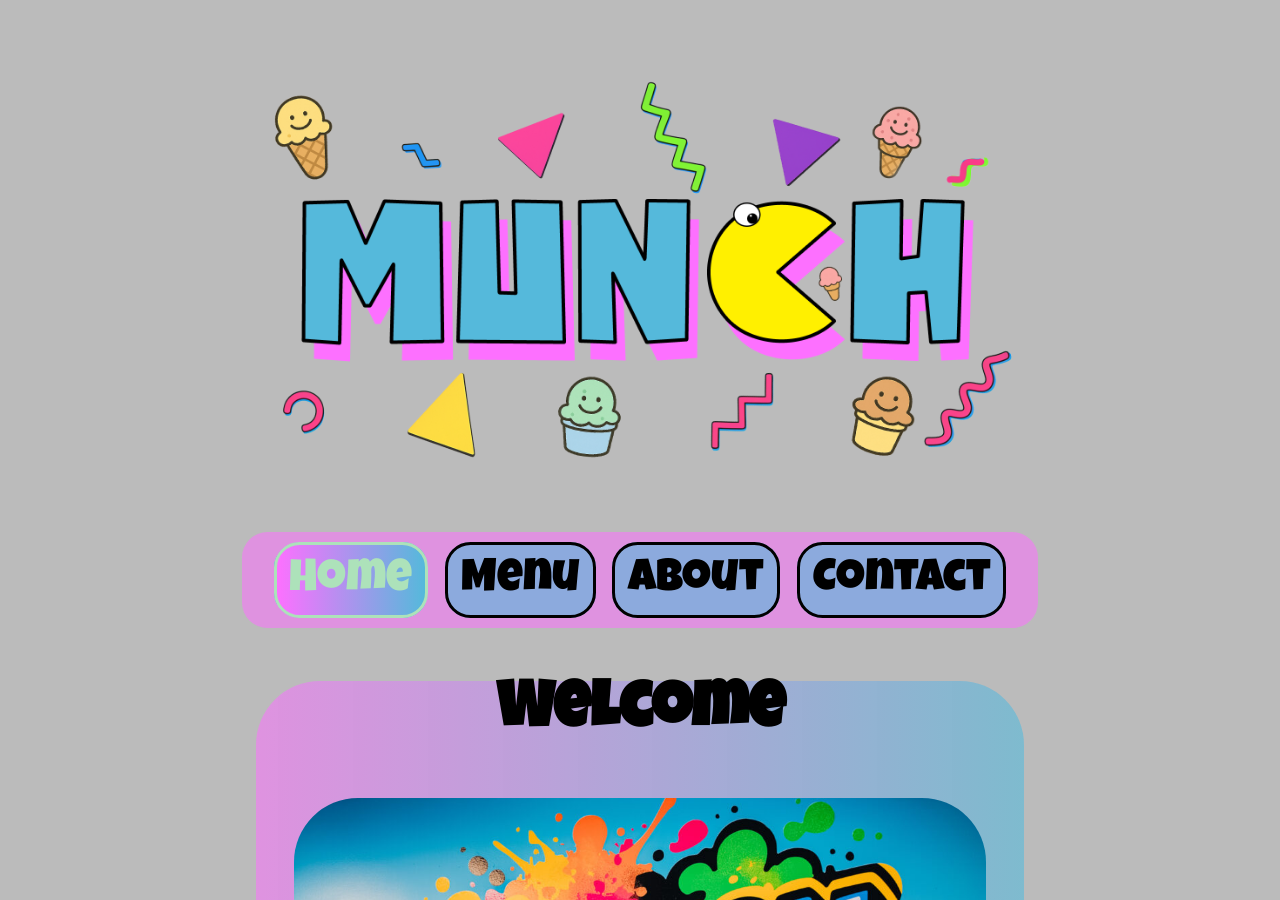
==== index.html @ 7984727c "Fix background mask and section margins." ====
<!DOCTYPE html>
<html>
    <head>
        <meta name="viewport" content="width=device-width, initial-scale=1.0" charset="UTF-8">
        <!-- Meta-Tag for the page title -->
        <title>Munch Gelato</title>

        <!-- META  -->
        <meta charset='UTF-8'>
        <meta name="description" content=""/>
        <meta name="robots" content="index, follow"/>
        <meta name="author" content="Streight Digital Solutions"/>
        <meta property="og:description" content=""/>
        <meta property="og:url" content="https://whatsapp.com"/>
        <meta property="og:image" href="/assets/images/favicon.png"/>
        <meta http-equiv="cache-control" content="no-cache">
        <meta http-equiv='expires' content='0'/>
        <meta http-equiv='pragma' content='no-cache'/>

        <!-- LINKS  -->
        <link rel="icon" type="image/png" href="/assets/images/favicon.png"/>
        <link rel="stylesheet" href="style.css"/>
        <link rel="preconnect" href="https://fonts.googleapis.com"/>
        <link rel="preconnect" href="https://fonts.gstatic.com" crossorigin/>
        <link href="https://fonts.googleapis.com/css?family=Luckiest+Guy" rel="stylesheet"/>
        <link rel="canonical" href="https://www.streightdigital.ca/"/>
    </head>
    <body>
        <div class="mask">
            
            <video autoplay muted loop class="video">
                <source src="./assets/video/backdrop.mp4" type="video/mp4">
            </video>
            
            <header>
                <img class="main-logo" src="assets/images/munchlogo.png"></img>
                <nav class="main-nav">
                    <a class="active" id="nav-link" href="index.html">Home</a>
                    <a id="nav-link" href="contact.html">Menu</a>
                    <a id="nav-link" href="advertise.html">About</a>
                    <a id="nav-link" href="store.html">Contact</a>
                </nav>
            </header>
            <section>
                <h1>Welcome</h1>
                <img class="welcome-img" src="assets/images/munchlogo2.jpg"><img>
                <p>
                    Welcome to Munch! If you’re looking for a delicious cold treat, you’ve found it!
                    <br>
                    <br>
                    We make our craft gelato by hand in small batches, using ingredients that are as local as we can get our hands on.

                    We’ve just added soups, paninis and grilled cheeses to our menu! Come down and enjoy a soul-warming, scratch made soup… paired with a delicious fresh made panini!
                    <br>
                    <br>
                    We are located in Spirit Square at the Harbour Quay in Port Alberni (9 – 5440 Argyle Street). Come down for a visit to try some amazing, artisan Gelato!

                    Follow us on Instagram & Facebook for the latest updates!

                    Our Business Hours

                    You can also find us on DoorDash
                </p>
            </section>
            <!-- Elfsight Instagram Feed | Untitled Instagram Feed -->
            <script src="https://elfsightcdn.com/platform.js" async></script>
            <div class="elfsight-app-4f8693bf-b03f-4d71-819d-b38f7b52d341" data-elfsight-app-lazy></div>
        
            <footer>
                <p class="copyright">© Munch Gelato. All rights reserved.
                    <a class="inline-link" href="/pages/privacy.html">Privacy Policy</a>
                    <a class="inline-link" href="/pages/terms.html">Terms</a>
                </p>
                <!-- <div class="socials"> 
                    <a class="social-link" href="https://www.facebook.com/profile.php?id=61594302479451"><img class="social-icon"  src="./assets/images/brand-logos/Facebook_Logo_Blue.png"></img></a>
                    <a class="social-link" href="https://www.instagram.com/streightdigital/"><img class="social-icon"  src="./assets/images/brand-logos/Instagram_Glyph_Blue.png"></img></a>
                    <a class="social-link" href="https://www.tiktok.com/@streight.digital?is_from_webapp=1&sender_device=pc"><img class="social-icon"  src="./assets/images/brand-logos/TikTok_Icon_Blue.png"></img></a>
                </div> -->
            </footer>
        </div>

   </body>
    
    <!-- SCRIPTS  -->
    <script src="https://cdn.jsdelivr.net/npm/gsap@3.15/dist/gsap.min.js"></script>
    <script src="scripts.js" type="text/javascript"></script>

</html>
---- style.css ----
/*----------------------------------------------------------------------------------------------------------------*/
/*--------------------------------------------   ROOT STYLES  ----------------------------------------------------*/
/*----------------------------------------------------------------------------------------------------------------*/
:root{
    --primary-color: #fd70ff;
    --primary-opacity:#fd70ff8a;
    --secondary-color:#55b9db;
    --secondary-opacity:#55badb98;
    --tertiary-color:#fff000;
    --links-color:#ade2ba;
    --primary-font:"Luckiest Guy", cursive;
}

html,body{
    margin:0;
    padding:0;
    width:100%;
    height:100%;
    overflow-x: hidden;
    
}

h1,h2,p{
    font-family: var(--primary-font);
}
h1{
    font-size: 5vw;
}

.mask{
    padding: 0;
    margin:0;
    position: absolute;
    width: 100%;
    height: 100%;
    background-color: #00000044;
    overflow-x: hidden;
}

header{
    width: 100%;
    display: block;
    margin:0;
    padding: 0;
}

.main-logo{
    display: block;
    margin: 5vw auto;
    width: 60%;
    height: 60%;
    z-index: 1;
    animation: glow 2s infinite;
}

.main-nav {
    display: block;
    justify-content: center;
    align-items: center;
    height: fit-content;
    text-align: center;
    background: var(--primary-opacity);
    border-color: var(--primary-color);
    border-radius: 2vw;
    margin: 2vw auto;
    padding: 2vw;
    z-index: 1;
    width:fit-content;
}

.main-nav a {
    color: #000000;
    background: var(--secondary-opacity);
    border: solid 0.3vw #000000;
    width: auto;
    justify-content: center;
    text-align: center;
    text-decoration: none;
    font-size: 3.5vw;
    font-family: var(--primary-font);
    z-index: 0;
    border-radius: 2vw;
    padding: 1vw;
    margin:0.5vw
}

.main-nav a:hover {
    background-image: linear-gradient(to right,var(--primary-color),var(--secondary-color));
    color: var(--links-color);
    border: solid 0.3vw var(--links-color);
}

.main-nav a.active {
    background-image: linear-gradient(to right,var(--primary-color),var(--secondary-color));
    color: var(--links-color);
    border: solid 0.3vw var(--links-color);
}

section{
    border-radius: 5vw;
    width: 60%;
    p{
        color: #000000;
        font-size: 2vw;
        margin:2vw;
        padding:2vw;
    }
    h1{
        text-align: center;
    }
    margin:1vw auto;
    background-image: linear-gradient(to right,var(--primary-opacity),var(--secondary-opacity));
}

.welcome-img{
    display: block;
    margin:1vw auto;
    border-radius: 5vw;
    width: 90%;
}
.video{
    object-fit: cover;
    position: fixed;
    z-index: -1;
    width: 100%;
    height:100%;
    padding: 0;
    margin:0;
}
.elfsight-app-4f8693bf-b03f-4d71-819d-b38f7b52d341{
    width:55%;
    margin:1vw auto;
    padding: 2vw;
    border-radius: 5vw;
    background-image: linear-gradient(to right,var(--primary-opacity),var(--secondary-opacity));
}

footer {
  margin: 1vw auto;
  position: relative;
  display:block;
  border-radius:5vw;
  background-image: linear-gradient(to right,var(--primary-opacity),var(--secondary-opacity));
  color:var(--primary-color);
  width: 90%;
}

.copyright{
  margin-top:2vw;
  margin-bottom:0vw;
  padding:1vw;
  color: var(--primary-color);
  font-family: var(--primary-font);
  text-align: center;
  font-size: 1.1vw;
    a{
    display: block;
  }
}
.socials {
 padding:0vw 0vw 0vw 1vw;
 display: flex;
 justify-content: center;

}

.social-icon {
  margin: 10px;
  max-width: 50px;
  z-index: 0;
    &:hover{
    height: 50px;
    max-width: 100px;
    animation: glow 5s ease-in-out infinite alternate;
    filter: drop-shadow(0 0 0.75rem #00fbff);
  }
}

.social-link{
  max-width: fit-content;
  z-index: 0;
}

/* SCREEN SIZES */
@media screen and (max-width:600px){

    body,html,.mask,.video,header{
        max-width:600px;
    }
    .main-nav a{
        font-size: 5vw;
    }
    section{
        margin: 2vw;
        width: auto;
        p{
            font-size: 5vw;
        }
    }
    .elfsight-app-4f8693bf-b03f-4d71-819d-b38f7b52d341{
     width:85%;
     margin: 4vw;

    }
    .footer{
        font-size:5vw;
    }
}
/*----------------------------------------------------------------------------------------------------------------*/
/*--------------------------------------------   ANIMATIONS / DYNAMIC CONTENT  -----------------------------------*/
/*----------------------------------------------------------------------------------------------------------------*/

@keyframes glow {
  0% {
    text-shadow: 0 0 10px #000000, 0 0 20px #fff, 0 0 30px var(--primary-color), 0 0 40px var(--primary-color), 0 0 50px var(--primary-color), 0 0 60px var(--primary-color), 0 0 70px var(--primary-color);
    filter: drop-shadow(0 0 0.75rem var(--primary-color));
  }
  50% {
    text-shadow: 0 0 20px #000000, 0 0 30px var(--primary-color) 0 0 40px var(--primary-color) 0 0 50px var(--primary-color) 0 0 60px var(--primary-color) 0 0 70px var(--primary-color) 0 0 80px var(--primary-color);
    filter: drop-shadow(0 0 1rem #173636);
  }
  100% {
    text-shadow: 0 0 10px #000000, 0 0 20px #fff, 0 0 30px var(--primary-color), 0 0 40px var(--primary-color), 0 0 50px var(--primary-color), 0 0 60px var(--primary-color), 0 0 70px var(--primary-color);
    filter: drop-shadow(0 0 0.75rem var(--primary-color));
  }
}
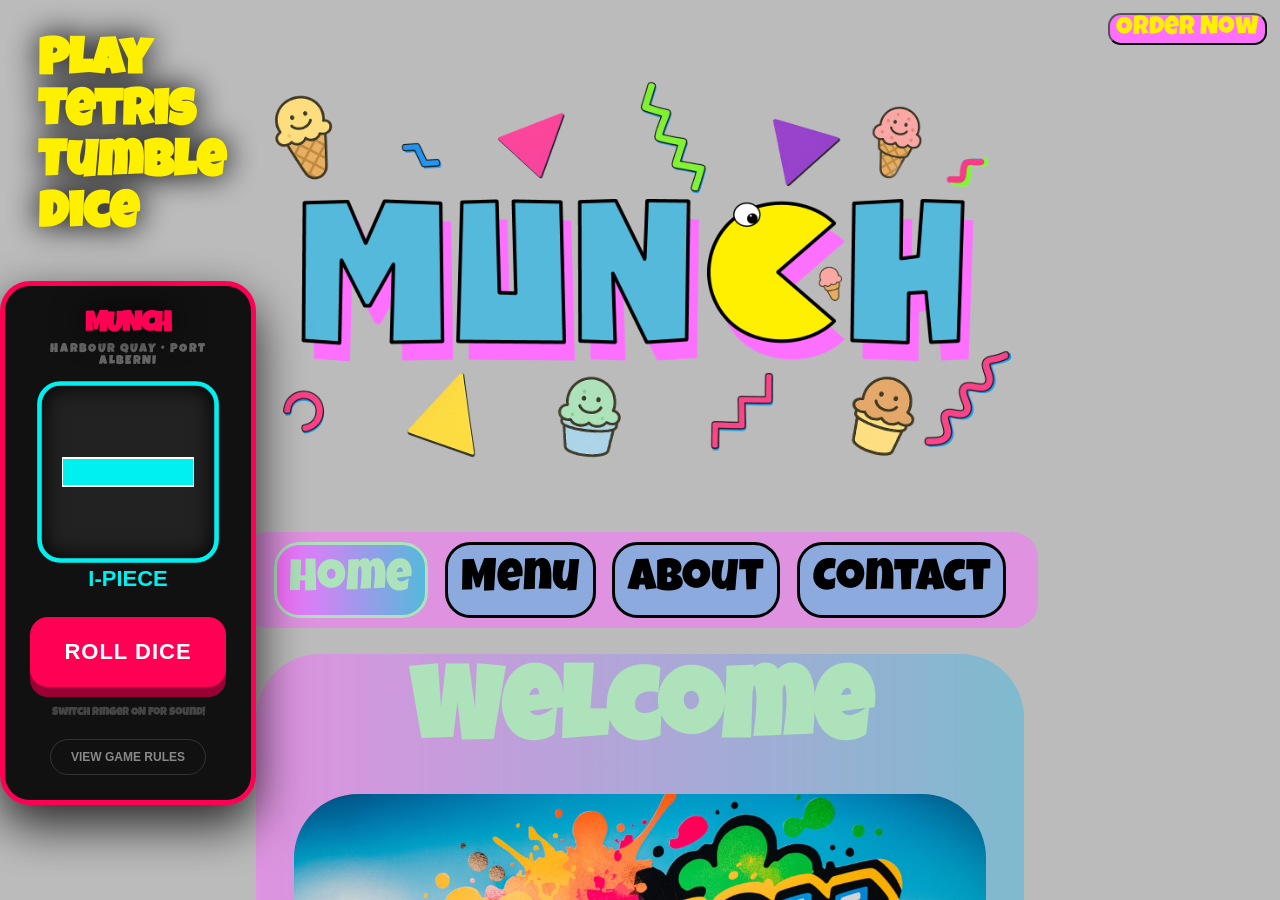
==== commit cdde947d: "Initiate menu and game." ====
--- a/index.html
+++ b/index.html
@@ -7,25 +7,124 @@
 
         <!-- META  -->
         <meta charset='UTF-8'>
-        <meta name="description" content=""/>
+        <meta name="description" content="We make in-house made gelato 🍨, gourmet home-made soups 🍲, artisan, made to order paninis 🥪, refreshing Italian sodas 🥤, and espresso, lattes & cappuccinos! ☕"/>
         <meta name="robots" content="index, follow"/>
         <meta name="author" content="Streight Digital Solutions"/>
-        <meta property="og:description" content=""/>
+        <meta property="og:description" content="We make in-house made gelato 🍨, gourmet home-made soups 🍲, artisan, made to order paninis 🥪, refreshing Italian sodas 🥤, and espresso, lattes & cappuccinos! ☕"/>
         <meta property="og:url" content="https://whatsapp.com"/>
-        <meta property="og:image" href="/assets/images/favicon.png"/>
+        <meta property="og:image" href="assets/images/favicon.png"/>
         <meta http-equiv="cache-control" content="no-cache">
         <meta http-equiv='expires' content='0'/>
         <meta http-equiv='pragma' content='no-cache'/>
 
         <!-- LINKS  -->
-        <link rel="icon" type="image/png" href="/assets/images/favicon.png"/>
+        <link rel="icon" type="image/png" href="assets/images/favicon.png"/>
         <link rel="stylesheet" href="style.css"/>
         <link rel="preconnect" href="https://fonts.googleapis.com"/>
         <link rel="preconnect" href="https://fonts.gstatic.com" crossorigin/>
         <link href="https://fonts.googleapis.com/css?family=Luckiest+Guy" rel="stylesheet"/>
-        <link rel="canonical" href="https://www.streightdigital.ca/"/>
+        <link rel="canonical" href=""/>
     </head>
     <body>
+        <!-- TETRIS GAME -->
+        <div class="article">
+        <h1>Play Tetris Tumble Dice</h1>
+        <div id="munch-hub" style="max-width: 400px; margin: 20px auto; text-align: center; background: #111; border: 5px solid #ff0055; border-radius: 30px; padding: 25px; font-family: 'Segoe UI', Helvetica, Arial, sans-serif; color: white; box-shadow: 0 20px 50px rgba(0,0,0,0.8);">
+            
+            <h2 style="margin: 0; font-size: 28px; font-weight: 800; color: #ff0055; letter-spacing: -1px;">MUNCH</h2>
+            <p style="margin: 5px 0 25px 0; font-size: 12px; color: #666; font-weight: 600; text-transform: uppercase; letter-spacing: 2px;">Harbour Quay • Port Alberni</p>
+            
+            <div id="munch-display" style="width: 150px; height: 150px; margin: 0px auto 15px; background: rgb(34, 34, 34); border: 4px solid rgb(0, 240, 240); border-radius: 20px; display: flex; align-items: center; justify-content: center; transition: 0.1s ease-out; overflow: hidden; box-shadow: rgb(0, 0, 0) 0px 0px 20px inset; transform: rotate(0deg) scale(1.15);"><svg width="120" height="40" viewBox="0 0 40 10" shape-rendering="crispEdges"><rect width="38" height="8" x="1" y="1" fill="#00f0f0" stroke="#fff" stroke-width="0.5"></rect></svg></div>
+
+            <div id="munch-label" style="font-size: 22px; font-weight: 700; margin-bottom: 25px; height: 26px; color: rgb(0, 240, 240);">I-PIECE</div>
+
+            <button id="munch-roll-btn" onclick="munchRollStart()" style="width: 100%; padding: 22px; font-size: 22px; font-weight: 900; color: rgb(255, 255, 255); background: rgb(255, 0, 85); border-width: medium; border-style: none; border-color: currentcolor; border-image: none; border-radius: 18px; cursor: pointer; box-shadow: rgb(153, 0, 51) 0px 10px 0px; transition: 0.1s; text-transform: uppercase; letter-spacing: 1px; transform: translateY(0px);">ROLL DICE</button>
+
+            <p style="font-size: 11px; color: #444; margin-top: 20px; font-weight: 600;">Switch Ringer ON for sound!</p>
+
+            <button onclick="toggleMunchRules()" style="background: none; border: 1px solid #333; color: #888; padding: 10px 20px; border-radius: 25px; cursor: pointer; font-size: 12px; font-weight: 600; margin-top: 10px;">VIEW GAME RULES</button>
+
+            <div id="munch-rules" style="display: none; text-align: left; margin-top: 20px; padding: 18px; background: #1a1a1a; border-radius: 15px; font-size: 14px; line-height: 1.6; border: 1px solid #222;">
+                <strong style="color: #ff0055; font-size: 16px;">HOW TO PLAY:</strong>
+                <ol style="padding-left: 20px; margin: 12px 0; color: #ccc;">
+                    <li>On your turn, roll the dice and place the corresponding Tetromino piece onto the base/tower.</li>
+                    <li>You cannot start with the I-Piece.</li>
+                    <li><strong>WILD (?):</strong> Choose ANY Tetromimo piece to play!</li>
+                    <li>If all the pieces are in the tower, remove a piece from the tower and place it on top.</li>
+                    <li>If the tower topples on your turn, you lose!</li>
+                </ol>
+                <p style="font-style: italic; bold; color: #00f000; margin: 0; text-align: center;">Loser buys the next round of gelato!</p>
+            </div>
+
+            <audio id="sfx-dice" src="https://assets.mixkit.co/active_storage/sfx/2030/2030-preview.mp3" preload="auto"></audio>
+
+            <script type="text/javascript">
+                const shapes = [
+                    { name: "I-PIECE", color: "#00f0f0", svg: '<svg width="120" height="40" viewBox="0 0 40 10" shape-rendering="crispEdges"><rect width="38" height="8" x="1" y="1" fill="#00f0f0" stroke="#fff" stroke-width="0.5"/></svg>' },
+                    { name: "■-PIECE", color: "#f0f000", svg: '<svg width="80" height="80" viewBox="0 0 20 20" shape-rendering="crispEdges"><rect width="18" height="18" x="1" y="1" fill="#f0f000" stroke="#000" stroke-width="0.5"/></svg>' },
+                    { name: "T-PIECE", color: "#a000f0", svg: '<svg width="90" height="60" viewBox="0 0 30 20" shape-rendering="crispEdges"><path d="M1 11h28v8H1z M11 1h8v10h-8z" fill="#a000f0" stroke="#fff" stroke-width="0.5"/></svg>' },
+                    { name: "L-PIECE | ORANGE/BLUE", color: "#f0a000", svg: '<svg width="60" height="90" viewBox="0 0 20 30" shape-rendering="crispEdges"><path d="M1 1h8v18h10v10H1z" fill="#f0a000" stroke="#fff" stroke-width="0.5"/></svg>' },
+                    { name: "S-PIECE | GREEN/RED", color: "#00f000", svg: '<svg width="90" height="60" viewBox="0 0 30 20" shape-rendering="crispEdges"><path d="M11 1h18v9H11 M1 11h18v9H1" fill="#00f000" stroke="#fff" stroke-width="1"/></svg>' },
+                    { name: "WILD | YOUR CHOICE", color: "#D8A038", svg: `<svg width="110" height="110" viewBox="0 0 16 16" shape-rendering="crispEdges"><rect width="16" height="16" fill="#D8A038"/><rect width="14" height="1" x="1" y="1" fill="#F8F8F8"/><rect width="1" height="14" x="1" y="1" fill="#F8F8F8"/><rect width="14" height="1" x="1" y="14" fill="#885818"/><rect width="1" height="14" x="14" y="1" fill="#885818"/><path d="M5 3h6v2h2v4h-2v2h-2v2h-2v-2h2v-2h2V5H5v2H3V5h2V3z M7 13h2v2H7v-2z" fill="#000"/></svg>` }
+                ];
+
+                let rolling = false;
+
+                function munchRollStart() {
+                    if (rolling) return;
+                    rolling = true;
+
+                    const display = document.getElementById('munch-display');
+                    const label = document.getElementById('munch-label');
+                    const btn = document.getElementById('munch-roll-btn');
+                    const sound = document.getElementById('sfx-dice');
+                    
+                    sound.currentTime = 0;
+                    sound.play().catch(e => console.log("Audio waiting..."));
+
+                    btn.style.transform = "translateY(8px)";
+                    btn.style.boxShadow = "0 2px 0 #990033";
+                    label.innerText = "ROLLING...";
+                    label.style.color = "#444";
+
+                    let count = 0;
+                    const limit = 12;
+
+                    const cycle = setInterval(() => {
+                        const temp = shapes[Math.floor(Math.random() * shapes.length)];
+                        display.innerHTML = temp.svg;
+                        display.style.transform = "rotate(" + (count * 90) + "deg) scale(0.9)";
+                        count++;
+                        
+                        if (count >= limit) {
+                            clearInterval(cycle);
+                            
+                            const final = shapes[Math.floor(Math.random() * shapes.length)];
+                            display.innerHTML = final.svg;
+                            display.style.transform = "rotate(0deg) scale(1.15)";
+                            display.style.borderColor = final.color;
+                            
+                            label.innerText = final.name;
+                            label.style.color = final.color;
+                            
+                            btn.style.transform = "translateY(0px)";
+                            btn.style.boxShadow = "0 10px 0 #990033";
+                            
+                            if (navigator.vibrate) navigator.vibrate([100, 50, 100]);
+                            rolling = false;
+                        }
+                    }, 100);
+                }
+
+                function toggleMunchRules() {
+                    const r = document.getElementById('munch-rules');
+                    r.style.display = (r.style.display === 'none') ? 'block' : 'none';
+                }
+            </script>
+        </div>
+        <!-- END .article -->
+        </div>
+        <button class="order-now"><a href="https://www.doordash.com/en/store/munch-port-alberni-37290705/">Order Now</a></button>
         <div class="mask">
             
             <video autoplay muted loop class="video">
@@ -36,9 +135,9 @@
                 <img class="main-logo" src="assets/images/munchlogo.png"></img>
                 <nav class="main-nav">
                     <a class="active" id="nav-link" href="index.html">Home</a>
-                    <a id="nav-link" href="contact.html">Menu</a>
-                    <a id="nav-link" href="advertise.html">About</a>
-                    <a id="nav-link" href="store.html">Contact</a>
+                    <a id="nav-link" href="menu.html">Menu</a>
+                    <a id="nav-link" href="about.html">About</a>
+                    <a id="nav-link" href="contact.html">Contact</a>
                 </nav>
             </header>
             <section>
@@ -53,13 +152,7 @@
                     We’ve just added soups, paninis and grilled cheeses to our menu! Come down and enjoy a soul-warming, scratch made soup… paired with a delicious fresh made panini!
                     <br>
                     <br>
-                    We are located in Spirit Square at the Harbour Quay in Port Alberni (9 – 5440 Argyle Street). Come down for a visit to try some amazing, artisan Gelato!
 
-                    Follow us on Instagram & Facebook for the latest updates!
-
-                    Our Business Hours
-
-                    You can also find us on DoorDash
                 </p>
             </section>
             <!-- Elfsight Instagram Feed | Untitled Instagram Feed -->
@@ -68,8 +161,7 @@
         
             <footer>
                 <p class="copyright">© Munch Gelato. All rights reserved.
-                    <a class="inline-link" href="/pages/privacy.html">Privacy Policy</a>
-                    <a class="inline-link" href="/pages/terms.html">Terms</a>
+                    <a class="inline-link" href="privacy.html">Privacy Policy</a>
                 </p>
                 <!-- <div class="socials"> 
                     <a class="social-link" href="https://www.facebook.com/profile.php?id=61594302479451"><img class="social-icon"  src="./assets/images/brand-logos/Facebook_Logo_Blue.png"></img></a>
--- a/style.css
+++ b/style.css
@@ -7,6 +7,7 @@
     --secondary-color:#55b9db;
     --secondary-opacity:#55badb98;
     --tertiary-color:#fff000;
+    --tertiary-opacity:#ffee008e;
     --links-color:#ade2ba;
     --primary-font:"Luckiest Guy", cursive;
 }
@@ -19,12 +20,48 @@
     overflow-x: hidden;
     
 }
-
-h1,h2,p{
+.order-now{
+    position: fixed;
+    top:1vw;
+    right:1vw;
+    border-radius: 1vw;
+    background: var(--primary-color);
+    color: var(--tertiary-color);
     font-family: var(--primary-font);
-}
+    font-size: 2vw;
+    animation: glow 3s infinite;
+    z-index: 2;
+    a{
+        text-decoration: none;
+        color:var(--tertiary-color);
+    }
+}
+
+h1,h2,h3,p{
+    font-family: var(--primary-font);
+}
+
 h1{
-    font-size: 5vw;
+    padding:1vw;
+    font-size: 8vw;
+}
+
+h2{
+    text-align: center;
+    color:var(--tertiary-color);
+    font-size:4vw;
+    margin:2vw;
+    filter: drop-shadow(0 0 1rem #000000);
+}
+h3{
+    text-align: center;
+    color:var(--tertiary-color);
+    font-size:1.5vw;
+    margin:0vw;
+    filter: drop-shadow(0 0 1rem #000000); 
+}
+a{
+    color: var(--links-color);
 }
 
 .mask{
@@ -86,7 +123,7 @@
 
 .main-nav a:hover {
     background-image: linear-gradient(to right,var(--primary-color),var(--secondary-color));
-    color: var(--links-color);
+    color: var(--tertiary-color);
     border: solid 0.3vw var(--links-color);
 }
 
@@ -99,17 +136,25 @@
 section{
     border-radius: 5vw;
     width: 60%;
+    padding-bottom: 2vw;
     p{
-        color: #000000;
+        color: var(--links-color);
+        filter: drop-shadow(0 0 1rem #000000); 
         font-size: 2vw;
         margin:2vw;
         padding:2vw;
     }
     h1{
+        color: var(--links-color) ;
+        margin:0;
         text-align: center;
     }
     margin:1vw auto;
     background-image: linear-gradient(to right,var(--primary-opacity),var(--secondary-opacity));
+    animation:fadeup 3s;
+    timeline-trigger-name: --t;
+    timeline-trigger-source: view();
+    animation-trigger: --t play-once;
 }
 
 .welcome-img{
@@ -142,20 +187,25 @@
   border-radius:5vw;
   background-image: linear-gradient(to right,var(--primary-opacity),var(--secondary-opacity));
   color:var(--primary-color);
-  width: 90%;
+  width: 70%;
 }
 
 .copyright{
   margin-top:2vw;
   margin-bottom:0vw;
   padding:1vw;
-  color: var(--primary-color);
+  color: var(--tertiary-color);
   font-family: var(--primary-font);
   text-align: center;
-  font-size: 1.1vw;
-    a{
-    display: block;
-  }
+  font-size: 2vw;
+    .inline-link{
+        text-decoration: none;
+        color: var(--links-color);
+        display: block;
+        &:hover{
+            color: var(--primary-color);
+        }
+    }
 }
 .socials {
  padding:0vw 0vw 0vw 1vw;
@@ -180,6 +230,150 @@
   max-width: fit-content;
   z-index: 0;
 }
+/*----------------------------------------------------------------------------------------------------------------*/
+/*-------------------------------------------------   MENU -------------------------------------------------------*/
+/*----------------------------------------------------------------------------------------------------------------*/
+.menu-section{
+    width:95%;
+    padding:2vw;
+}
+.menu-img{
+    display: block;
+    margin:1vw auto;
+    border-radius: 5vw;
+    width: 50%;
+}
+
+.menu{
+    width:100%;
+    display:grid;
+    grid-gap:2vw;
+    grid-template-columns: repeat(auto-fill, minmax(30%, 1fr));
+    margin-bottom: 2vw;
+}
+.menu-item-img{
+    width: 100%;
+    border-radius: 2vw;
+}
+.menu-card{
+    height: fit-content;
+    border: 5px solid  var(--primary-color);
+    border-radius: 2vw;
+    background-color: #03d1f5c7;
+    align-items: center;
+    margin: 0 5%;
+    animation:fadeup 3s;
+    timeline-trigger-name: --t;
+    timeline-trigger-source: view();
+    animation-trigger: --t play-once;
+        &:hover{
+            border: 5px solid  var(--secondary-color--);
+            background-color: var(--tertiary-color--);
+            background-image: linear-gradient(to right,var(--primary-opacity),var(--secondary-opacity));
+            font-family: var(--primary-font--);
+            .client-title,h2{
+                color:var(--primary-color--)
+            }
+        }
+}
+/*----------------------------------------------------------------------------------------------------------------*/
+/*-------------------------------------------------   ABOUT ------------------------------------------------------*/
+/*----------------------------------------------------------------------------------------------------------------*/
+.google-map{
+    display:block;
+    width:90%;
+    height:30vw;
+    margin:2vw auto;
+    border-radius:2vw;
+
+}
+
+/*----------------------------------------------------------------------------------------------------------------*/
+/*-------------------------------------------------   GAME -------------------------------------------------------*/
+/*----------------------------------------------------------------------------------------------------------------*/
+.article{
+    h1{
+    color:var(--tertiary-color);
+    font-size:4vw;
+    margin:2vw;
+    filter: drop-shadow(0 0 1rem #000000);
+    }
+    position: absolute;
+    z-index: 2;
+    width:20%;
+    background: none;
+}
+
+/*----------------------------------------------------------------------------------------------------------------*/
+/*--------------------------------------------   CONTACT FORM  ---------------------------------------------------*/
+/*----------------------------------------------------------------------------------------------------------------*/
+.contact-section{
+  margin-top: 50px;
+  height:auto;
+  padding-top: 0;
+  text-align: center;
+  display: block;
+  justify-items: center;
+  align-items: center;
+  align-content: center;
+}
+
+form{
+  text-align: center;
+  display: block;
+  justify-items: center;
+  padding-bottom:80px;
+  margin: 1vw;
+  border-radius: 10px;
+  align-items: center;
+  align-content: center;
+  width:90%;
+}
+
+input,textarea{
+  background-color: var(--tertiary-opacity);
+  border-color: var(--primary-color);
+  font-size: 1.5vw;
+  font-family: var(--primary-font);
+  align-items: center;
+  &:hover{
+    background-color: var(--primary-color);
+    border-color: #008cff;
+  }
+}
+
+textarea{
+  height:8vw;
+}
+
+.submit-button{
+  background-color: var(--tertiary-color);
+  border-color: var(--primary-color);
+  font-size: 1.5vw;
+  font-family: var(--primary-font);
+  align-items: center;
+  margin-top: 1vw;
+  margin-bottom: 1vw;
+  border-radius: 1vw;
+  /* cursor: none; */
+  &:hover{
+    color:var(--tertiary-color);
+    background-color: var(--primary-color);
+    border-color: #202020;
+    animation: glow 2s;
+  }
+}
+
+textarea,input{
+  width: 80%;
+}
+
+.form-headings{
+  font-size: 2vw;
+  margin: 20px;
+  color: var(--tertiary-color);
+  font-family: var(--primary-font);
+}
 
 /* SCREEN SIZES */
 @media screen and (max-width:600px){
@@ -187,23 +381,69 @@
     body,html,.mask,.video,header{
         max-width:600px;
     }
+    .order-now{
+        font-size: 6vw;
+    }
     .main-nav a{
         font-size: 5vw;
     }
     section{
-        margin: 2vw;
-        width: auto;
+        margin: auto;
+        width: 90%;
+        h1{
+            font-size: 10vw;
+        }
+        h2{
+            font-size: 8vw;
+        }
+        h3{
+            font-size: 5vw;
+        }
         p{
             font-size: 5vw;
         }
     }
+
     .elfsight-app-4f8693bf-b03f-4d71-819d-b38f7b52d341{
-     width:85%;
-     margin: 4vw;
-
-    }
-    .footer{
-        font-size:5vw;
+     width: 85%;
+     margin: auto;
+
+    }
+    .menu{
+        width:100%;
+        display:grid;
+        grid-gap:4vw;
+        grid-template-columns: repeat(auto-fill, minmax(50%, 1fr));
+        margin-bottom: 2vw;
+    }
+    .menu-img{
+        width:90%;
+        margin-bottom: 4vw;
+    }
+    footer{
+        width:90%;
+        .copyright {
+            font-size:5vw;
+        }
+        
+    }
+    .submit-button,
+    .form-headings{
+        font-size: 6vw;
+    }
+    .submit-button{
+        margin:2vw;
+    }
+    form{
+        padding-bottom: 4vw;
+        width:100%;
+    }
+    input,textarea{
+        font-size: 5vw;
+        height:8vw;
+    }
+    textarea{
+        height:10vw;
     }
 }
 /*----------------------------------------------------------------------------------------------------------------*/
@@ -223,4 +463,14 @@
     text-shadow: 0 0 10px #000000, 0 0 20px #fff, 0 0 30px var(--primary-color), 0 0 40px var(--primary-color), 0 0 50px var(--primary-color), 0 0 60px var(--primary-color), 0 0 70px var(--primary-color);
     filter: drop-shadow(0 0 0.75rem var(--primary-color));
   }
+}
+
+@keyframes grow{
+  0%{}
+  100%{transform: translateX(-100%);}
+}
+
+@keyframes fadeup{
+  from{transform: translateY(100%); opacity:0}
+  to{opacity:1}
 }
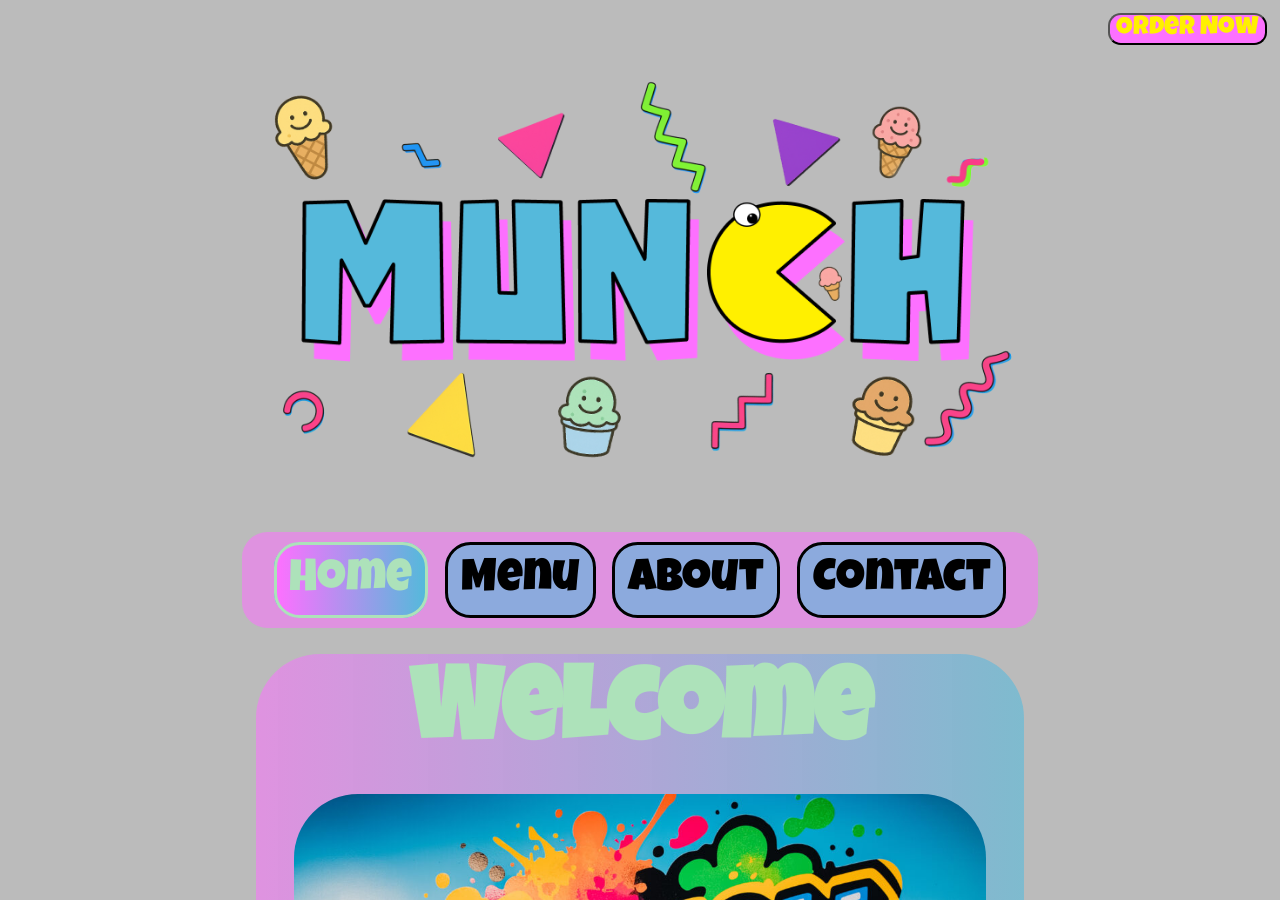
==== commit ca4a9e41: "Adjust game for mobile." ====
--- a/index.html
+++ b/index.html
@@ -26,104 +26,6 @@
         <link rel="canonical" href=""/>
     </head>
     <body>
-        <!-- TETRIS GAME -->
-        <div class="article">
-        <h1>Play Tetris Tumble Dice</h1>
-        <div id="munch-hub" style="max-width: 400px; margin: 20px auto; text-align: center; background: #111; border: 5px solid #ff0055; border-radius: 30px; padding: 25px; font-family: 'Segoe UI', Helvetica, Arial, sans-serif; color: white; box-shadow: 0 20px 50px rgba(0,0,0,0.8);">
-            
-            <h2 style="margin: 0; font-size: 28px; font-weight: 800; color: #ff0055; letter-spacing: -1px;">MUNCH</h2>
-            <p style="margin: 5px 0 25px 0; font-size: 12px; color: #666; font-weight: 600; text-transform: uppercase; letter-spacing: 2px;">Harbour Quay • Port Alberni</p>
-            
-            <div id="munch-display" style="width: 150px; height: 150px; margin: 0px auto 15px; background: rgb(34, 34, 34); border: 4px solid rgb(0, 240, 240); border-radius: 20px; display: flex; align-items: center; justify-content: center; transition: 0.1s ease-out; overflow: hidden; box-shadow: rgb(0, 0, 0) 0px 0px 20px inset; transform: rotate(0deg) scale(1.15);"><svg width="120" height="40" viewBox="0 0 40 10" shape-rendering="crispEdges"><rect width="38" height="8" x="1" y="1" fill="#00f0f0" stroke="#fff" stroke-width="0.5"></rect></svg></div>
-
-            <div id="munch-label" style="font-size: 22px; font-weight: 700; margin-bottom: 25px; height: 26px; color: rgb(0, 240, 240);">I-PIECE</div>
-
-            <button id="munch-roll-btn" onclick="munchRollStart()" style="width: 100%; padding: 22px; font-size: 22px; font-weight: 900; color: rgb(255, 255, 255); background: rgb(255, 0, 85); border-width: medium; border-style: none; border-color: currentcolor; border-image: none; border-radius: 18px; cursor: pointer; box-shadow: rgb(153, 0, 51) 0px 10px 0px; transition: 0.1s; text-transform: uppercase; letter-spacing: 1px; transform: translateY(0px);">ROLL DICE</button>
-
-            <p style="font-size: 11px; color: #444; margin-top: 20px; font-weight: 600;">Switch Ringer ON for sound!</p>
-
-            <button onclick="toggleMunchRules()" style="background: none; border: 1px solid #333; color: #888; padding: 10px 20px; border-radius: 25px; cursor: pointer; font-size: 12px; font-weight: 600; margin-top: 10px;">VIEW GAME RULES</button>
-
-            <div id="munch-rules" style="display: none; text-align: left; margin-top: 20px; padding: 18px; background: #1a1a1a; border-radius: 15px; font-size: 14px; line-height: 1.6; border: 1px solid #222;">
-                <strong style="color: #ff0055; font-size: 16px;">HOW TO PLAY:</strong>
-                <ol style="padding-left: 20px; margin: 12px 0; color: #ccc;">
-                    <li>On your turn, roll the dice and place the corresponding Tetromino piece onto the base/tower.</li>
-                    <li>You cannot start with the I-Piece.</li>
-                    <li><strong>WILD (?):</strong> Choose ANY Tetromimo piece to play!</li>
-                    <li>If all the pieces are in the tower, remove a piece from the tower and place it on top.</li>
-                    <li>If the tower topples on your turn, you lose!</li>
-                </ol>
-                <p style="font-style: italic; bold; color: #00f000; margin: 0; text-align: center;">Loser buys the next round of gelato!</p>
-            </div>
-
-            <audio id="sfx-dice" src="https://assets.mixkit.co/active_storage/sfx/2030/2030-preview.mp3" preload="auto"></audio>
-
-            <script type="text/javascript">
-                const shapes = [
-                    { name: "I-PIECE", color: "#00f0f0", svg: '<svg width="120" height="40" viewBox="0 0 40 10" shape-rendering="crispEdges"><rect width="38" height="8" x="1" y="1" fill="#00f0f0" stroke="#fff" stroke-width="0.5"/></svg>' },
-                    { name: "■-PIECE", color: "#f0f000", svg: '<svg width="80" height="80" viewBox="0 0 20 20" shape-rendering="crispEdges"><rect width="18" height="18" x="1" y="1" fill="#f0f000" stroke="#000" stroke-width="0.5"/></svg>' },
-                    { name: "T-PIECE", color: "#a000f0", svg: '<svg width="90" height="60" viewBox="0 0 30 20" shape-rendering="crispEdges"><path d="M1 11h28v8H1z M11 1h8v10h-8z" fill="#a000f0" stroke="#fff" stroke-width="0.5"/></svg>' },
-                    { name: "L-PIECE | ORANGE/BLUE", color: "#f0a000", svg: '<svg width="60" height="90" viewBox="0 0 20 30" shape-rendering="crispEdges"><path d="M1 1h8v18h10v10H1z" fill="#f0a000" stroke="#fff" stroke-width="0.5"/></svg>' },
-                    { name: "S-PIECE | GREEN/RED", color: "#00f000", svg: '<svg width="90" height="60" viewBox="0 0 30 20" shape-rendering="crispEdges"><path d="M11 1h18v9H11 M1 11h18v9H1" fill="#00f000" stroke="#fff" stroke-width="1"/></svg>' },
-                    { name: "WILD | YOUR CHOICE", color: "#D8A038", svg: `<svg width="110" height="110" viewBox="0 0 16 16" shape-rendering="crispEdges"><rect width="16" height="16" fill="#D8A038"/><rect width="14" height="1" x="1" y="1" fill="#F8F8F8"/><rect width="1" height="14" x="1" y="1" fill="#F8F8F8"/><rect width="14" height="1" x="1" y="14" fill="#885818"/><rect width="1" height="14" x="14" y="1" fill="#885818"/><path d="M5 3h6v2h2v4h-2v2h-2v2h-2v-2h2v-2h2V5H5v2H3V5h2V3z M7 13h2v2H7v-2z" fill="#000"/></svg>` }
-                ];
-
-                let rolling = false;
-
-                function munchRollStart() {
-                    if (rolling) return;
-                    rolling = true;
-
-                    const display = document.getElementById('munch-display');
-                    const label = document.getElementById('munch-label');
-                    const btn = document.getElementById('munch-roll-btn');
-                    const sound = document.getElementById('sfx-dice');
-                    
-                    sound.currentTime = 0;
-                    sound.play().catch(e => console.log("Audio waiting..."));
-
-                    btn.style.transform = "translateY(8px)";
-                    btn.style.boxShadow = "0 2px 0 #990033";
-                    label.innerText = "ROLLING...";
-                    label.style.color = "#444";
-
-                    let count = 0;
-                    const limit = 12;
-
-                    const cycle = setInterval(() => {
-                        const temp = shapes[Math.floor(Math.random() * shapes.length)];
-                        display.innerHTML = temp.svg;
-                        display.style.transform = "rotate(" + (count * 90) + "deg) scale(0.9)";
-                        count++;
-                        
-                        if (count >= limit) {
-                            clearInterval(cycle);
-                            
-                            const final = shapes[Math.floor(Math.random() * shapes.length)];
-                            display.innerHTML = final.svg;
-                            display.style.transform = "rotate(0deg) scale(1.15)";
-                            display.style.borderColor = final.color;
-                            
-                            label.innerText = final.name;
-                            label.style.color = final.color;
-                            
-                            btn.style.transform = "translateY(0px)";
-                            btn.style.boxShadow = "0 10px 0 #990033";
-                            
-                            if (navigator.vibrate) navigator.vibrate([100, 50, 100]);
-                            rolling = false;
-                        }
-                    }, 100);
-                }
-
-                function toggleMunchRules() {
-                    const r = document.getElementById('munch-rules');
-                    r.style.display = (r.style.display === 'none') ? 'block' : 'none';
-                }
-            </script>
-        </div>
-        <!-- END .article -->
-        </div>
         <button class="order-now"><a href="https://www.doordash.com/en/store/munch-port-alberni-37290705/">Order Now</a></button>
         <div class="mask">
             
@@ -158,7 +60,108 @@
             <!-- Elfsight Instagram Feed | Untitled Instagram Feed -->
             <script src="https://elfsightcdn.com/platform.js" async></script>
             <div class="elfsight-app-4f8693bf-b03f-4d71-819d-b38f7b52d341" data-elfsight-app-lazy></div>
-        
+            
+
+            <!-- TETRIS GAME -->
+            <div class="article">
+                <h1>Play Tetris Tumble Dice</h1>
+                <div id="munch-hub" style="max-width: 400px; margin: 20px auto; text-align: center; background: #111; border: 5px solid #ff0055; border-radius: 30px; padding: 25px; font-family: 'Segoe UI', Helvetica, Arial, sans-serif; color: white; box-shadow: 0 20px 50px rgba(0,0,0,0.8);">
+                    
+                    <h2 style="margin: 0; font-size: 28px; font-weight: 800; color: #ff0055; letter-spacing: -1px;">MUNCH</h2>
+                    <p style="margin: 5px 0 25px 0; font-size: 12px; color: #666; font-weight: 600; text-transform: uppercase; letter-spacing: 2px;">Harbour Quay • Port Alberni</p>
+                    
+                    <div id="munch-display" style="width: 150px; height: 150px; margin: 0px auto 15px; background: rgb(34, 34, 34); border: 4px solid rgb(0, 240, 240); border-radius: 20px; display: flex; align-items: center; justify-content: center; transition: 0.1s ease-out; overflow: hidden; box-shadow: rgb(0, 0, 0) 0px 0px 20px inset; transform: rotate(0deg) scale(1.15);"><svg width="120" height="40" viewBox="0 0 40 10" shape-rendering="crispEdges"><rect width="38" height="8" x="1" y="1" fill="#00f0f0" stroke="#fff" stroke-width="0.5"></rect></svg></div>
+
+                    <div id="munch-label" style="font-size: 22px; font-weight: 700; margin-bottom: 25px; height: 26px; color: rgb(0, 240, 240);">I-PIECE</div>
+
+                    <button id="munch-roll-btn" onclick="munchRollStart()" style="width: 100%; padding: 22px; font-size: 22px; font-weight: 900; color: rgb(255, 255, 255); background: rgb(255, 0, 85); border-width: medium; border-style: none; border-color: currentcolor; border-image: none; border-radius: 18px; cursor: pointer; box-shadow: rgb(153, 0, 51) 0px 10px 0px; transition: 0.1s; text-transform: uppercase; letter-spacing: 1px; transform: translateY(0px);">ROLL DICE</button>
+
+                    <p style="font-size: 11px; color: #444; margin-top: 20px; font-weight: 600;">Switch Ringer ON for sound!</p>
+
+                    <button onclick="toggleMunchRules()" style="background: none; border: 1px solid #333; color: #888; padding: 10px 20px; border-radius: 25px; cursor: pointer; font-size: 12px; font-weight: 600; margin-top: 10px;">VIEW GAME RULES</button>
+
+                    <div id="munch-rules" style="display: none; text-align: left; margin-top: 20px; padding: 18px; background: #1a1a1a; border-radius: 15px; font-size: 14px; line-height: 1.6; border: 1px solid #222;">
+                        <strong style="color: #ff0055; font-size: 16px;">HOW TO PLAY:</strong>
+                        <ol style="padding-left: 20px; margin: 12px 0; color: #ccc;">
+                            <li>On your turn, roll the dice and place the corresponding Tetromino piece onto the base/tower.</li>
+                            <li>You cannot start with the I-Piece.</li>
+                            <li><strong>WILD (?):</strong> Choose ANY Tetromimo piece to play!</li>
+                            <li>If all the pieces are in the tower, remove a piece from the tower and place it on top.</li>
+                            <li>If the tower topples on your turn, you lose!</li>
+                        </ol>
+                        <p style="font-style: italic, bold; color: #00f000; margin: 0; text-align: center;">Loser buys the next round of gelato!</p>
+                    </div>
+
+                    <audio id="sfx-dice" src="https://assets.mixkit.co/active_storage/sfx/2030/2030-preview.mp3" preload="auto"></audio>
+
+                    <script type="text/javascript">
+                        const shapes = [
+                            { name: "I-PIECE", color: "#00f0f0", svg: '<svg width="120" height="40" viewBox="0 0 40 10" shape-rendering="crispEdges"><rect width="38" height="8" x="1" y="1" fill="#00f0f0" stroke="#fff" stroke-width="0.5"/></svg>' },
+                            { name: "■-PIECE", color: "#f0f000", svg: '<svg width="80" height="80" viewBox="0 0 20 20" shape-rendering="crispEdges"><rect width="18" height="18" x="1" y="1" fill="#f0f000" stroke="#000" stroke-width="0.5"/></svg>' },
+                            { name: "T-PIECE", color: "#a000f0", svg: '<svg width="90" height="60" viewBox="0 0 30 20" shape-rendering="crispEdges"><path d="M1 11h28v8H1z M11 1h8v10h-8z" fill="#a000f0" stroke="#fff" stroke-width="0.5"/></svg>' },
+                            { name: "L-PIECE | ORANGE/BLUE", color: "#f0a000", svg: '<svg width="60" height="90" viewBox="0 0 20 30" shape-rendering="crispEdges"><path d="M1 1h8v18h10v10H1z" fill="#f0a000" stroke="#fff" stroke-width="0.5"/></svg>' },
+                            { name: "S-PIECE | GREEN/RED", color: "#00f000", svg: '<svg width="90" height="60" viewBox="0 0 30 20" shape-rendering="crispEdges"><path d="M11 1h18v9H11 M1 11h18v9H1" fill="#00f000" stroke="#fff" stroke-width="1"/></svg>' },
+                            { name: "WILD | YOUR CHOICE", color: "#D8A038", svg: `<svg width="110" height="110" viewBox="0 0 16 16" shape-rendering="crispEdges"><rect width="16" height="16" fill="#D8A038"/><rect width="14" height="1" x="1" y="1" fill="#F8F8F8"/><rect width="1" height="14" x="1" y="1" fill="#F8F8F8"/><rect width="14" height="1" x="1" y="14" fill="#885818"/><rect width="1" height="14" x="14" y="1" fill="#885818"/><path d="M5 3h6v2h2v4h-2v2h-2v2h-2v-2h2v-2h2V5H5v2H3V5h2V3z M7 13h2v2H7v-2z" fill="#000"/></svg>` }
+                        ];
+
+                        let rolling = false;
+
+                        function munchRollStart() {
+                            if (rolling) return;
+                            rolling = true;
+
+                            const display = document.getElementById('munch-display');
+                            const label = document.getElementById('munch-label');
+                            const btn = document.getElementById('munch-roll-btn');
+                            const sound = document.getElementById('sfx-dice');
+                            
+                            sound.currentTime = 0;
+                            sound.play().catch(e => console.log("Audio waiting..."));
+
+                            btn.style.transform = "translateY(8px)";
+                            btn.style.boxShadow = "0 2px 0 #990033";
+                            label.innerText = "ROLLING...";
+                            label.style.color = "#444";
+
+                            let count = 0;
+                            const limit = 12;
+
+                            const cycle = setInterval(() => {
+                                const temp = shapes[Math.floor(Math.random() * shapes.length)];
+                                display.innerHTML = temp.svg;
+                                display.style.transform = "rotate(" + (count * 90) + "deg) scale(0.9)";
+                                count++;
+                                
+                                if (count >= limit) {
+                                    clearInterval(cycle);
+                                    
+                                    const final = shapes[Math.floor(Math.random() * shapes.length)];
+                                    display.innerHTML = final.svg;
+                                    display.style.transform = "rotate(0deg) scale(1.15)";
+                                    display.style.borderColor = final.color;
+                                    
+                                    label.innerText = final.name;
+                                    label.style.color = final.color;
+                                    
+                                    btn.style.transform = "translateY(0px)";
+                                    btn.style.boxShadow = "0 10px 0 #990033";
+                                    
+                                    if (navigator.vibrate) navigator.vibrate([100, 50, 100]);
+                                    rolling = false;
+                                }
+                            }, 100);
+                        }
+
+                        function toggleMunchRules() {
+                            const r = document.getElementById('munch-rules');
+                            r.style.display = (r.style.display === 'none') ? 'block' : 'none';
+                        }
+                    </script>
+                </div>
+            <!-- END .article -->
+            </div>
+
+
             <footer>
                 <p class="copyright">© Munch Gelato. All rights reserved.
                     <a class="inline-link" href="privacy.html">Privacy Policy</a>
--- a/style.css
+++ b/style.css
@@ -388,7 +388,8 @@
         font-size: 5vw;
     }
     section{
-        margin: auto;
+        margin: 4vw auto;
+        padding: 4vw 0vw;
         width: 90%;
         h1{
             font-size: 10vw;
@@ -421,6 +422,7 @@
         margin-bottom: 4vw;
     }
     footer{
+        bottom:0;
         width:90%;
         .copyright {
             font-size:5vw;
@@ -444,6 +446,28 @@
     }
     textarea{
         height:10vw;
+    }
+    .article{
+        h1{
+            color:var(--tertiary-color);
+            font-size:8vw;
+            text-align: center;
+            margin:2vw;
+            filter: drop-shadow(0 0 1rem #000000);
+        }
+        #munch-display{
+            width:50%;
+            svg{
+                width:50%;
+            }
+        }
+        position: relative;
+        z-index: 2;
+        margin:auto;
+        width:90%;
+        height: fit-content;
+        background: none;
+
     }
 }
 /*----------------------------------------------------------------------------------------------------------------*/
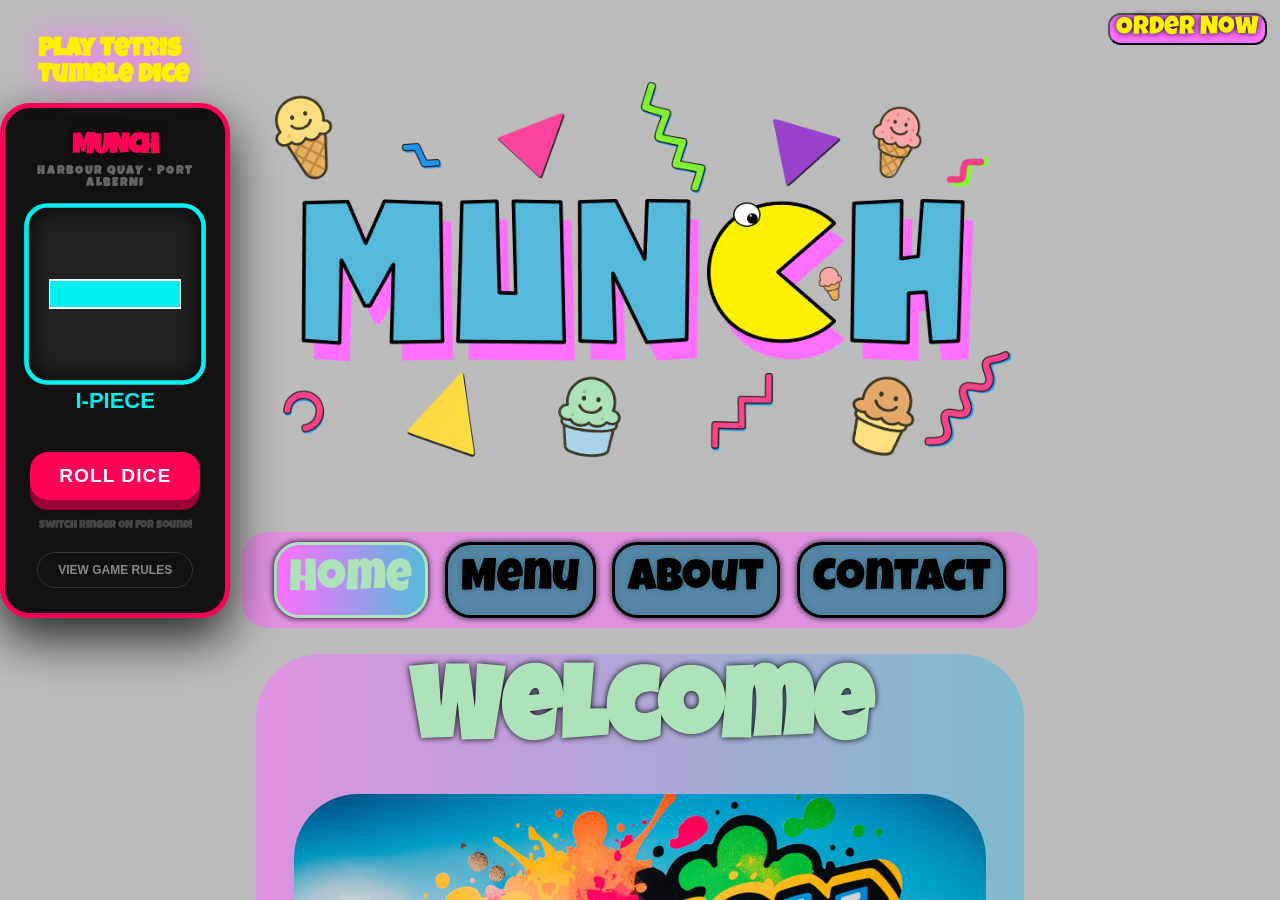
==== commit bdd0777a: "Move game over, re-style menu and font drop shadows." ====
--- a/index.html
+++ b/index.html
@@ -42,7 +42,7 @@
                     <a id="nav-link" href="contact.html">Contact</a>
                 </nav>
             </header>
-            <section>
+            <section class="welcome-section">
                 <h1>Welcome</h1>
                 <img class="welcome-img" src="assets/images/munchlogo2.jpg"><img>
                 <p>
@@ -65,7 +65,7 @@
             <!-- TETRIS GAME -->
             <div class="article">
                 <h1>Play Tetris Tumble Dice</h1>
-                <div id="munch-hub" style="max-width: 400px; margin: 20px auto; text-align: center; background: #111; border: 5px solid #ff0055; border-radius: 30px; padding: 25px; font-family: 'Segoe UI', Helvetica, Arial, sans-serif; color: white; box-shadow: 0 20px 50px rgba(0,0,0,0.8);">
+                <div id="munch-hub" style="max-width: 400px; text-align: center; background: #111; border: 5px solid #ff0055; border-radius: 30px; padding: 25px; font-family: 'Segoe UI', Helvetica, Arial, sans-serif; color: white; box-shadow: 0 20px 50px rgba(0,0,0,0.8);">
                     
                     <h2 style="margin: 0; font-size: 28px; font-weight: 800; color: #ff0055; letter-spacing: -1px;">MUNCH</h2>
                     <p style="margin: 5px 0 25px 0; font-size: 12px; color: #666; font-weight: 600; text-transform: uppercase; letter-spacing: 2px;">Harbour Quay • Port Alberni</p>
@@ -74,7 +74,7 @@
 
                     <div id="munch-label" style="font-size: 22px; font-weight: 700; margin-bottom: 25px; height: 26px; color: rgb(0, 240, 240);">I-PIECE</div>
 
-                    <button id="munch-roll-btn" onclick="munchRollStart()" style="width: 100%; padding: 22px; font-size: 22px; font-weight: 900; color: rgb(255, 255, 255); background: rgb(255, 0, 85); border-width: medium; border-style: none; border-color: currentcolor; border-image: none; border-radius: 18px; cursor: pointer; box-shadow: rgb(153, 0, 51) 0px 10px 0px; transition: 0.1s; text-transform: uppercase; letter-spacing: 1px; transform: translateY(0px);">ROLL DICE</button>
+                    <button id="munch-roll-btn" onclick="munchRollStart()" style="width: 100%; margin-top: 1vw;padding: 1vw; font-size: 1.5vw; font-weight: 900; color: rgb(255, 255, 255); background: rgb(255, 0, 85); border-width: medium; border-style: none; border-color: currentcolor; border-image: none; border-radius: 18px; cursor: pointer; box-shadow: rgb(153, 0, 51) 0px 10px 0px; transition: 0.1s; text-transform: uppercase; letter-spacing: 1px; transform: translateY(0px);">ROLL DICE</button>
 
                     <p style="font-size: 11px; color: #444; margin-top: 20px; font-weight: 600;">Switch Ringer ON for sound!</p>
 
@@ -176,8 +176,8 @@
 
    </body>
     
-    <!-- SCRIPTS  -->
+    <!-- script  -->
     <script src="https://cdn.jsdelivr.net/npm/gsap@3.15/dist/gsap.min.js"></script>
-    <script src="scripts.js" type="text/javascript"></script>
+    <script src="script.js" type="text/javascript"></script>
 
 </html>
--- a/style.css
+++ b/style.css
@@ -34,16 +34,20 @@
     a{
         text-decoration: none;
         color:var(--tertiary-color);
-    }
-}
-
-h1,h2,h3,p{
+        &:hover{
+            color:var(--links-color);
+        }
+    }
+}
+
+h1,h2,h3,h4,p{
     font-family: var(--primary-font);
 }
 
 h1{
     padding:1vw;
     font-size: 8vw;
+    filter: drop-shadow(0 0 0.2rem #000000);
 }
 
 h2{
@@ -51,17 +55,19 @@
     color:var(--tertiary-color);
     font-size:4vw;
     margin:2vw;
-    filter: drop-shadow(0 0 1rem #000000);
+    filter: drop-shadow(0 0 0.2rem #000000);
 }
 h3{
     text-align: center;
     color:var(--tertiary-color);
+    letter-spacing: 0.2vw;
     font-size:1.5vw;
     margin:0vw;
-    filter: drop-shadow(0 0 1rem #000000); 
+    filter: drop-shadow(0 0 0.2rem #000000); 
 }
 a{
     color: var(--links-color);
+    filter: drop-shadow(0 0 0.2rem #000000);
 }
 
 .mask{
@@ -125,21 +131,22 @@
     background-image: linear-gradient(to right,var(--primary-color),var(--secondary-color));
     color: var(--tertiary-color);
     border: solid 0.3vw var(--links-color);
+    filter: drop-shadow(0 0 0.2rem #000000);
 }
 
 .main-nav a.active {
     background-image: linear-gradient(to right,var(--primary-color),var(--secondary-color));
     color: var(--links-color);
     border: solid 0.3vw var(--links-color);
-}
-
-section{
+    filter: drop-shadow(0 0 0.2rem #000000);
+}
+.welcome-section{
     border-radius: 5vw;
     width: 60%;
     padding-bottom: 2vw;
     p{
         color: var(--links-color);
-        filter: drop-shadow(0 0 1rem #000000); 
+        filter: drop-shadow(0 0 0.2rem #000000); 
         font-size: 2vw;
         margin:2vw;
         padding:2vw;
@@ -151,10 +158,33 @@
     }
     margin:1vw auto;
     background-image: linear-gradient(to right,var(--primary-opacity),var(--secondary-opacity));
-    animation:fadeup 3s;
+    /* animation:fadeup 3s;
     timeline-trigger-name: --t;
     timeline-trigger-source: view();
-    animation-trigger: --t play-once;
+    animation-trigger: --t play-once; */
+}
+section{
+    border-radius: 5vw;
+    width: 80%;
+    padding-bottom: 2vw;
+    p{
+        color: var(--links-color);
+        filter: drop-shadow(0 0 0.2rem #000000); 
+        font-size: 2vw;
+        margin:2vw;
+        padding:2vw;
+    }
+    h1{
+        color: var(--links-color) ;
+        margin:0;
+        text-align: center;
+    }
+    margin:1vw auto;
+    background-image: linear-gradient(to right,var(--primary-opacity),var(--secondary-opacity));
+    /* animation:fadeup 3s;
+    timeline-trigger-name: --t;
+    timeline-trigger-source: view();
+    animation-trigger: --t play-once; */
 }
 
 .welcome-img{
@@ -247,7 +277,7 @@
 .menu{
     width:100%;
     display:grid;
-    grid-gap:2vw;
+    grid-gap:1vw;
     grid-template-columns: repeat(auto-fill, minmax(30%, 1fr));
     margin-bottom: 2vw;
 }
@@ -256,25 +286,50 @@
     border-radius: 2vw;
 }
 .menu-card{
-    height: fit-content;
+    /* RESOURCE: https://stackoverflow.com/questions/5703552/how-can-i-center-text-horizontally-and-vertically-inside-a-div-block */
+    
+    h3{
+        vertical-align: middle;
+        justify-content: center;
+        line-height: 6vw;
+    }
+    h4{
+        visibility: hidden;
+        color: var(--primary-color);
+        filter:drop-shadow(0 0 0.2rem #000000);
+        font-size: 1.5vw;
+        text-align: center;
+        padding:0;
+        margin:0;
+    }
+    height: 6vw;
+    justify-content: center;
     border: 5px solid  var(--primary-color);
     border-radius: 2vw;
     background-color: #03d1f5c7;
     align-items: center;
-    margin: 0 5%;
-    animation:fadeup 3s;
+    margin: 0;
+    transition: 2s;
+    /* animation:fadeup 3s;
     timeline-trigger-name: --t;
     timeline-trigger-source: view();
-    animation-trigger: --t play-once;
-        &:hover{
-            border: 5px solid  var(--secondary-color--);
-            background-color: var(--tertiary-color--);
-            background-image: linear-gradient(to right,var(--primary-opacity),var(--secondary-opacity));
-            font-family: var(--primary-font--);
-            .client-title,h2{
-                color:var(--primary-color--)
-            }
-        }
+    animation-trigger: --t play-once; */
+    &:hover{
+        h3{
+            color: var(--links-color);
+        }
+        transform: scale(1vw);
+        border: 5px solid  var(--secondary-color);
+        background-color: var(--tertiary-color--);
+        background-image: linear-gradient(to right,var(--primary-opacity),var(--secondary-opacity));
+        .client-title,h2{
+            color:var(--primary-color--)
+        }
+        h4{
+            visibility: visible;
+            animation: fadein 1s;
+        }
+    }
 }
 /*----------------------------------------------------------------------------------------------------------------*/
 /*-------------------------------------------------   ABOUT ------------------------------------------------------*/
@@ -292,15 +347,20 @@
 /*-------------------------------------------------   GAME -------------------------------------------------------*/
 /*----------------------------------------------------------------------------------------------------------------*/
 .article{
+    top:0;
+    #munch-hub{
+        margin-top: 0vw;
+
+    }
     h1{
     color:var(--tertiary-color);
-    font-size:4vw;
-    margin:2vw;
-    filter: drop-shadow(0 0 1rem #000000);
-    }
-    position: absolute;
+    font-size:2vw;
+    margin:2vw 2vw 0vw 2vw;
+    filter: drop-shadow(0 0 1rem var(--primary-color));
+    }
+    position: fixed;
     z-index: 2;
-    width:20%;
+    width:18%;
     background: none;
 }
 
@@ -497,4 +557,13 @@
 @keyframes fadeup{
   from{transform: translateY(100%); opacity:0}
   to{opacity:1}
+}
+
+@keyframes fadein{
+    0%{
+        opacity:0;
+    }
+    100%{
+        opacity:1;
+    }
 }
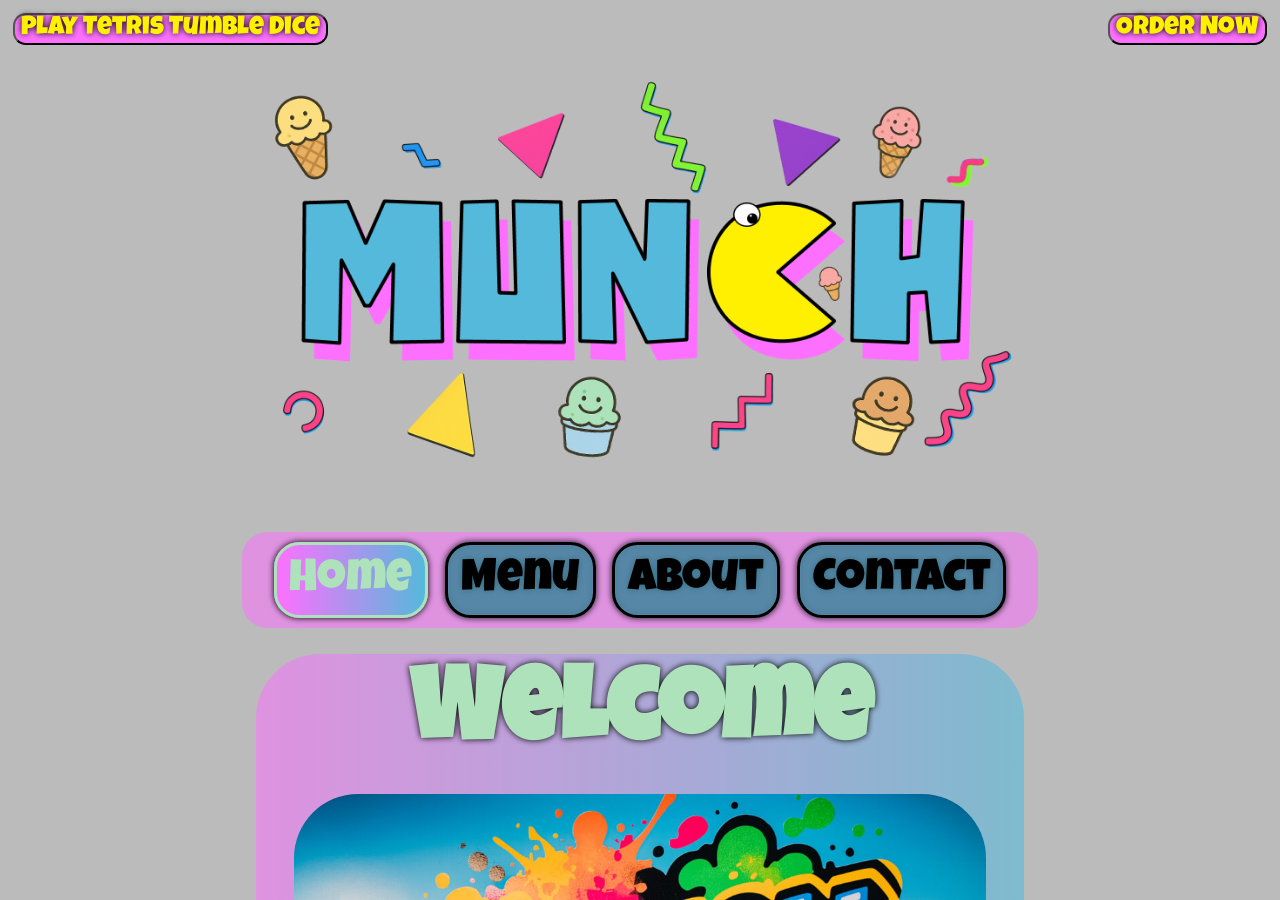
==== commit a1056e22: "Update the navigation to trigger sound and update game to be on a separate page." ====
--- a/index.html
+++ b/index.html
@@ -61,107 +61,8 @@
             <script src="https://elfsightcdn.com/platform.js" async></script>
             <div class="elfsight-app-4f8693bf-b03f-4d71-819d-b38f7b52d341" data-elfsight-app-lazy></div>
             
-
-            <!-- TETRIS GAME -->
-            <div class="article">
-                <h1>Play Tetris Tumble Dice</h1>
-                <div id="munch-hub" style="max-width: 400px; text-align: center; background: #111; border: 5px solid #ff0055; border-radius: 30px; padding: 25px; font-family: 'Segoe UI', Helvetica, Arial, sans-serif; color: white; box-shadow: 0 20px 50px rgba(0,0,0,0.8);">
-                    
-                    <h2 style="margin: 0; font-size: 28px; font-weight: 800; color: #ff0055; letter-spacing: -1px;">MUNCH</h2>
-                    <p style="margin: 5px 0 25px 0; font-size: 12px; color: #666; font-weight: 600; text-transform: uppercase; letter-spacing: 2px;">Harbour Quay • Port Alberni</p>
-                    
-                    <div id="munch-display" style="width: 150px; height: 150px; margin: 0px auto 15px; background: rgb(34, 34, 34); border: 4px solid rgb(0, 240, 240); border-radius: 20px; display: flex; align-items: center; justify-content: center; transition: 0.1s ease-out; overflow: hidden; box-shadow: rgb(0, 0, 0) 0px 0px 20px inset; transform: rotate(0deg) scale(1.15);"><svg width="120" height="40" viewBox="0 0 40 10" shape-rendering="crispEdges"><rect width="38" height="8" x="1" y="1" fill="#00f0f0" stroke="#fff" stroke-width="0.5"></rect></svg></div>
-
-                    <div id="munch-label" style="font-size: 22px; font-weight: 700; margin-bottom: 25px; height: 26px; color: rgb(0, 240, 240);">I-PIECE</div>
-
-                    <button id="munch-roll-btn" onclick="munchRollStart()" style="width: 100%; margin-top: 1vw;padding: 1vw; font-size: 1.5vw; font-weight: 900; color: rgb(255, 255, 255); background: rgb(255, 0, 85); border-width: medium; border-style: none; border-color: currentcolor; border-image: none; border-radius: 18px; cursor: pointer; box-shadow: rgb(153, 0, 51) 0px 10px 0px; transition: 0.1s; text-transform: uppercase; letter-spacing: 1px; transform: translateY(0px);">ROLL DICE</button>
-
-                    <p style="font-size: 11px; color: #444; margin-top: 20px; font-weight: 600;">Switch Ringer ON for sound!</p>
-
-                    <button onclick="toggleMunchRules()" style="background: none; border: 1px solid #333; color: #888; padding: 10px 20px; border-radius: 25px; cursor: pointer; font-size: 12px; font-weight: 600; margin-top: 10px;">VIEW GAME RULES</button>
-
-                    <div id="munch-rules" style="display: none; text-align: left; margin-top: 20px; padding: 18px; background: #1a1a1a; border-radius: 15px; font-size: 14px; line-height: 1.6; border: 1px solid #222;">
-                        <strong style="color: #ff0055; font-size: 16px;">HOW TO PLAY:</strong>
-                        <ol style="padding-left: 20px; margin: 12px 0; color: #ccc;">
-                            <li>On your turn, roll the dice and place the corresponding Tetromino piece onto the base/tower.</li>
-                            <li>You cannot start with the I-Piece.</li>
-                            <li><strong>WILD (?):</strong> Choose ANY Tetromimo piece to play!</li>
-                            <li>If all the pieces are in the tower, remove a piece from the tower and place it on top.</li>
-                            <li>If the tower topples on your turn, you lose!</li>
-                        </ol>
-                        <p style="font-style: italic, bold; color: #00f000; margin: 0; text-align: center;">Loser buys the next round of gelato!</p>
-                    </div>
-
-                    <audio id="sfx-dice" src="https://assets.mixkit.co/active_storage/sfx/2030/2030-preview.mp3" preload="auto"></audio>
-
-                    <script type="text/javascript">
-                        const shapes = [
-                            { name: "I-PIECE", color: "#00f0f0", svg: '<svg width="120" height="40" viewBox="0 0 40 10" shape-rendering="crispEdges"><rect width="38" height="8" x="1" y="1" fill="#00f0f0" stroke="#fff" stroke-width="0.5"/></svg>' },
-                            { name: "■-PIECE", color: "#f0f000", svg: '<svg width="80" height="80" viewBox="0 0 20 20" shape-rendering="crispEdges"><rect width="18" height="18" x="1" y="1" fill="#f0f000" stroke="#000" stroke-width="0.5"/></svg>' },
-                            { name: "T-PIECE", color: "#a000f0", svg: '<svg width="90" height="60" viewBox="0 0 30 20" shape-rendering="crispEdges"><path d="M1 11h28v8H1z M11 1h8v10h-8z" fill="#a000f0" stroke="#fff" stroke-width="0.5"/></svg>' },
-                            { name: "L-PIECE | ORANGE/BLUE", color: "#f0a000", svg: '<svg width="60" height="90" viewBox="0 0 20 30" shape-rendering="crispEdges"><path d="M1 1h8v18h10v10H1z" fill="#f0a000" stroke="#fff" stroke-width="0.5"/></svg>' },
-                            { name: "S-PIECE | GREEN/RED", color: "#00f000", svg: '<svg width="90" height="60" viewBox="0 0 30 20" shape-rendering="crispEdges"><path d="M11 1h18v9H11 M1 11h18v9H1" fill="#00f000" stroke="#fff" stroke-width="1"/></svg>' },
-                            { name: "WILD | YOUR CHOICE", color: "#D8A038", svg: `<svg width="110" height="110" viewBox="0 0 16 16" shape-rendering="crispEdges"><rect width="16" height="16" fill="#D8A038"/><rect width="14" height="1" x="1" y="1" fill="#F8F8F8"/><rect width="1" height="14" x="1" y="1" fill="#F8F8F8"/><rect width="14" height="1" x="1" y="14" fill="#885818"/><rect width="1" height="14" x="14" y="1" fill="#885818"/><path d="M5 3h6v2h2v4h-2v2h-2v2h-2v-2h2v-2h2V5H5v2H3V5h2V3z M7 13h2v2H7v-2z" fill="#000"/></svg>` }
-                        ];
-
-                        let rolling = false;
-
-                        function munchRollStart() {
-                            if (rolling) return;
-                            rolling = true;
-
-                            const display = document.getElementById('munch-display');
-                            const label = document.getElementById('munch-label');
-                            const btn = document.getElementById('munch-roll-btn');
-                            const sound = document.getElementById('sfx-dice');
-                            
-                            sound.currentTime = 0;
-                            sound.play().catch(e => console.log("Audio waiting..."));
-
-                            btn.style.transform = "translateY(8px)";
-                            btn.style.boxShadow = "0 2px 0 #990033";
-                            label.innerText = "ROLLING...";
-                            label.style.color = "#444";
-
-                            let count = 0;
-                            const limit = 12;
-
-                            const cycle = setInterval(() => {
-                                const temp = shapes[Math.floor(Math.random() * shapes.length)];
-                                display.innerHTML = temp.svg;
-                                display.style.transform = "rotate(" + (count * 90) + "deg) scale(0.9)";
-                                count++;
-                                
-                                if (count >= limit) {
-                                    clearInterval(cycle);
-                                    
-                                    const final = shapes[Math.floor(Math.random() * shapes.length)];
-                                    display.innerHTML = final.svg;
-                                    display.style.transform = "rotate(0deg) scale(1.15)";
-                                    display.style.borderColor = final.color;
-                                    
-                                    label.innerText = final.name;
-                                    label.style.color = final.color;
-                                    
-                                    btn.style.transform = "translateY(0px)";
-                                    btn.style.boxShadow = "0 10px 0 #990033";
-                                    
-                                    if (navigator.vibrate) navigator.vibrate([100, 50, 100]);
-                                    rolling = false;
-                                }
-                            }, 100);
-                        }
-
-                        function toggleMunchRules() {
-                            const r = document.getElementById('munch-rules');
-                            r.style.display = (r.style.display === 'none') ? 'block' : 'none';
-                        }
-                    </script>
-                </div>
-            <!-- END .article -->
-            </div>
-
-
+            <button class="game-btn"><a href="game.html">Play Tetris Tumble Dice</a></button>
+            
             <footer>
                 <p class="copyright">© Munch Gelato. All rights reserved.
                     <a class="inline-link" href="privacy.html">Privacy Policy</a>
@@ -177,7 +78,6 @@
    </body>
     
     <!-- script  -->
-    <script src="https://cdn.jsdelivr.net/npm/gsap@3.15/dist/gsap.min.js"></script>
     <script src="script.js" type="text/javascript"></script>
 
 </html>
--- a/style.css
+++ b/style.css
@@ -40,6 +40,26 @@
     }
 }
 
+.game-btn{
+    position: fixed;
+    top:1vw;
+    left:1vw;
+    border-radius: 1vw;
+    background: var(--primary-color);
+    color: var(--tertiary-color);
+    font-family: var(--primary-font);
+    font-size: 2vw;
+    animation: glow 3s infinite;
+    z-index: 2;
+    a{
+        text-decoration: none;
+        color:var(--tertiary-color);
+        &:hover{
+            color:var(--links-color);
+        }
+    }
+}
+
 h1,h2,h3,h4,p{
     font-family: var(--primary-font);
 }
@@ -150,6 +170,7 @@
         font-size: 2vw;
         margin:2vw;
         padding:2vw;
+        text-align: center;
     }
     h1{
         color: var(--links-color) ;
@@ -202,12 +223,21 @@
     padding: 0;
     margin:0;
 }
+.Link__A-sc-199c5d0d-0 fCHURo AuthorBlock__UsernameProfileLink-sc-dc100626-5 hcBNGv es-header-account-author-username-link {
+    color: var(--tertiary-color);
+}
 .elfsight-app-4f8693bf-b03f-4d71-819d-b38f7b52d341{
     width:55%;
     margin:1vw auto;
     padding: 2vw;
-    border-radius: 5vw;
+    border-radius: 8vw;
     background-image: linear-gradient(to right,var(--primary-opacity),var(--secondary-opacity));
+    font-family: var(--primary-font);
+    font-size: 5vw;
+    letter-spacing: 0.5vw;
+    color: var(--tertiary-color);
+
+    
 }
 
 footer {
@@ -347,21 +377,25 @@
 /*-------------------------------------------------   GAME -------------------------------------------------------*/
 /*----------------------------------------------------------------------------------------------------------------*/
 .article{
+    position:relative;
+    height:fit-content;
+    
     top:0;
     #munch-hub{
-        margin-top: 0vw;
+        justify-content: center;
+        margin:0vw auto;
+        width: 70%;
+        height: 100%;
 
     }
     h1{
+    text-align: center;
     color:var(--tertiary-color);
-    font-size:2vw;
-    margin:2vw 2vw 0vw 2vw;
+    font-size:5vw;
+    margin:2vw 2vw 2vw 2vw;
     filter: drop-shadow(0 0 1rem var(--primary-color));
     }
-    position: fixed;
-    z-index: 2;
-    width:18%;
-    background: none;
+
 }
 
 /*----------------------------------------------------------------------------------------------------------------*/
@@ -443,12 +477,17 @@
     }
     .order-now{
         font-size: 6vw;
+        width: 25%;
+    }
+    .game-btn{
+        font-size: 4vw;
+        width: 20%;
     }
     .main-nav a{
         font-size: 5vw;
     }
-    section{
-        margin: 4vw auto;
+    section,.welcome-section{
+        margin: 2vw auto;
         padding: 4vw 0vw;
         width: 90%;
         h1{
